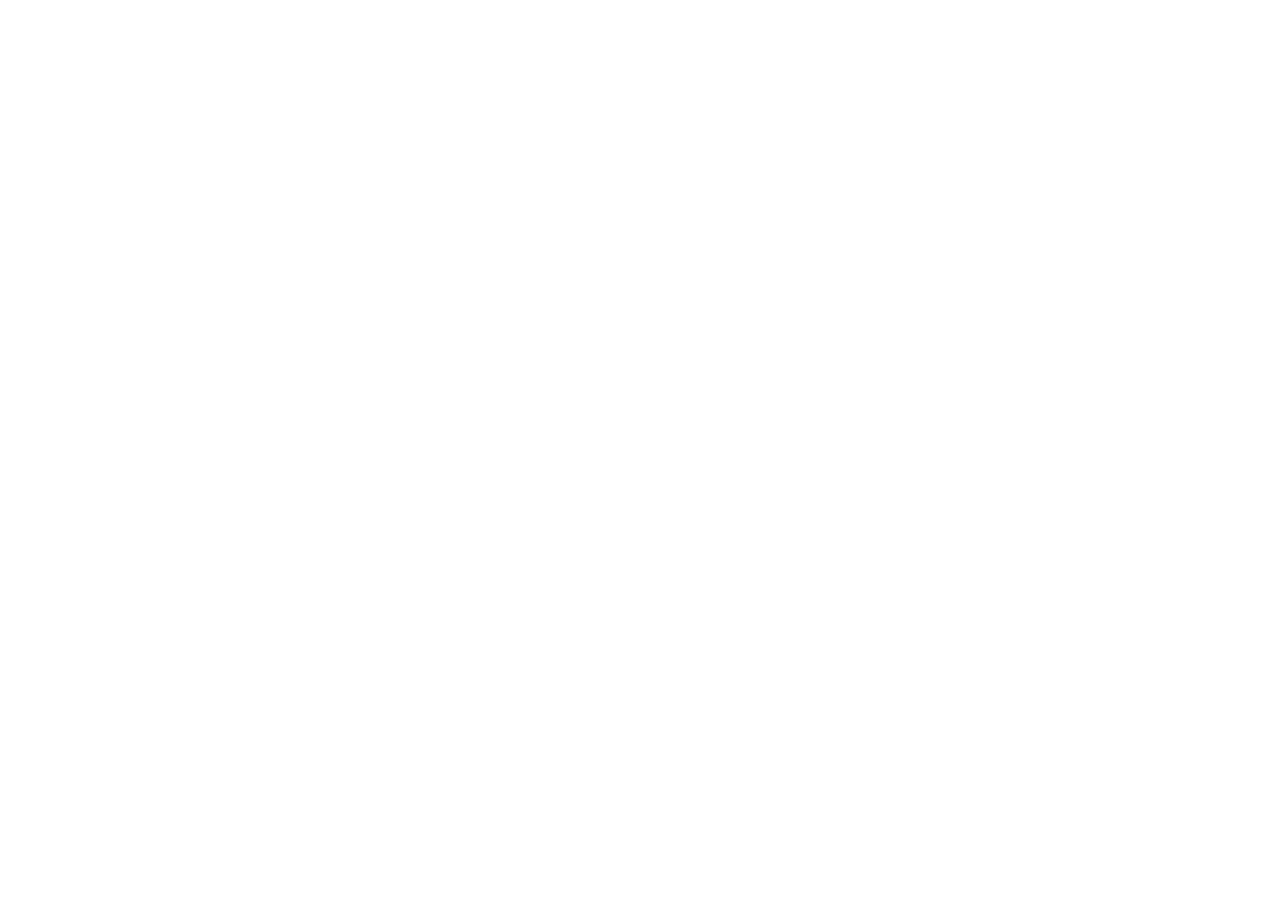
==== Jogos/detona/index.html @ 1187ba11 "update" ====
<!DOCTYPE html>
<html lang="pt-br">
<head>
    <!-- font -->
    <link rel="preconnect" href="https://fonts.googleapis.com">
    <link rel="preconnect" href="https://fonts.gstatic.com" crossorigin>
    <link href="https://fonts.googleapis.com/css2?family=Playfair+Display:wght@600&family=Press+Start+2P&family=Roboto:wght@100;300;500;700&display=swap" rel="stylesheet">

    <meta charset="UTF-8">
    <meta name="viewport" content="width=device-width, initial-scale=1.0">
    <!-- style -->
    <link rel="stylesheet" href="./src/styles/reset.css">
    <link rel="stylesheet" href="./src/styles/main.css">
    
    <title>Detona the game</title>
</head>
<body>

    <div class="container">
        <div class="menu">
            <div class="menu-time"></div>
            <div class="menu-score"></div>
            <div class="menu-lives"></div>
        </div>
        <div class="panel">

        </div>
    </div>

    <script defer src="./src/scripts/engine.js"></script>
</body>
</html>
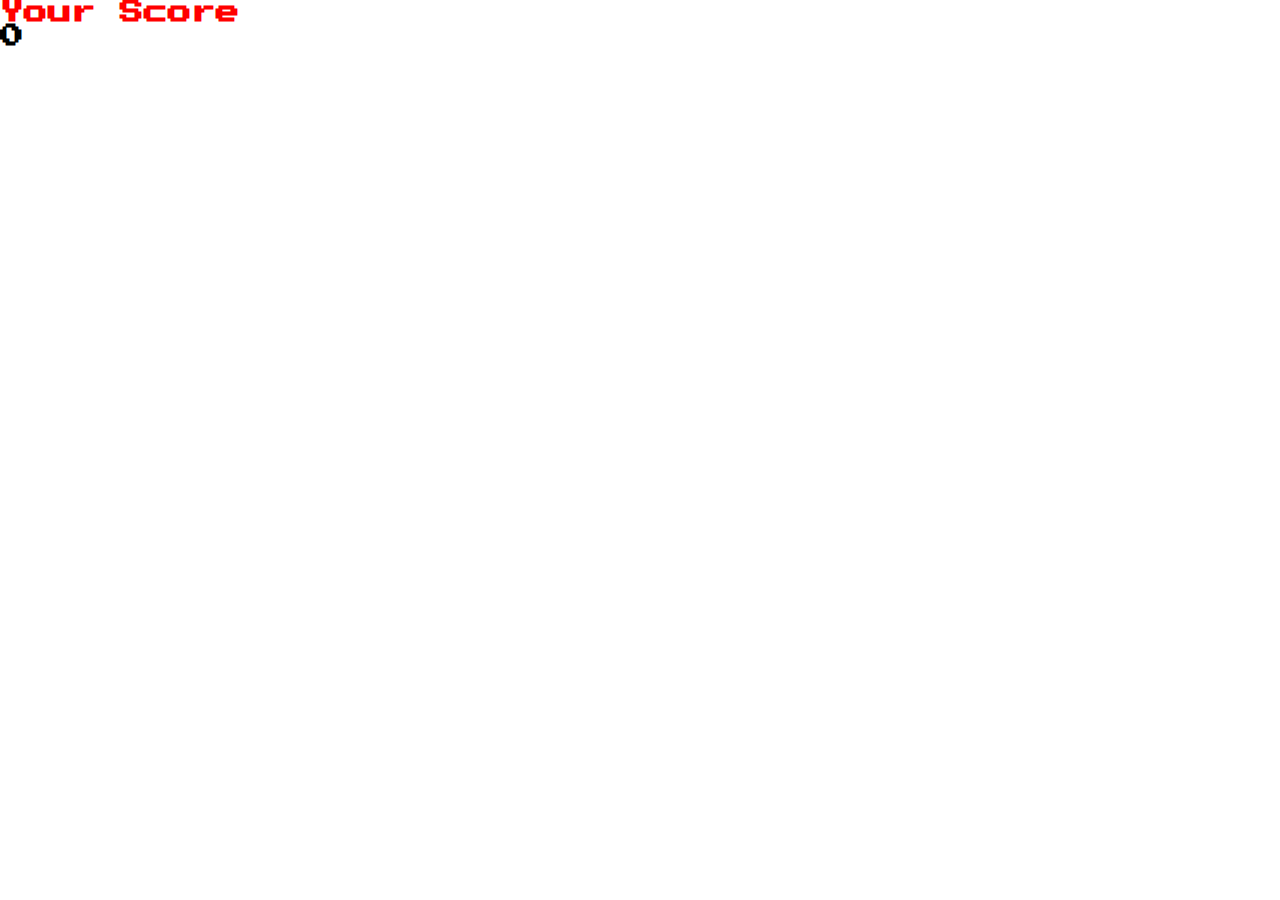
==== commit 92bc0c3e: "update" ====
--- a/Jogos/detona/index.html
+++ b/Jogos/detona/index.html
@@ -18,7 +18,10 @@
 
     <div class="container">
         <div class="menu">
-            <div class="menu-time"></div>
+            <div class="menu-time">
+                <h2 style="color:red;">Your Score</h2>
+                <h2>0</h2>
+            </div>
             <div class="menu-score"></div>
             <div class="menu-lives"></div>
         </div>
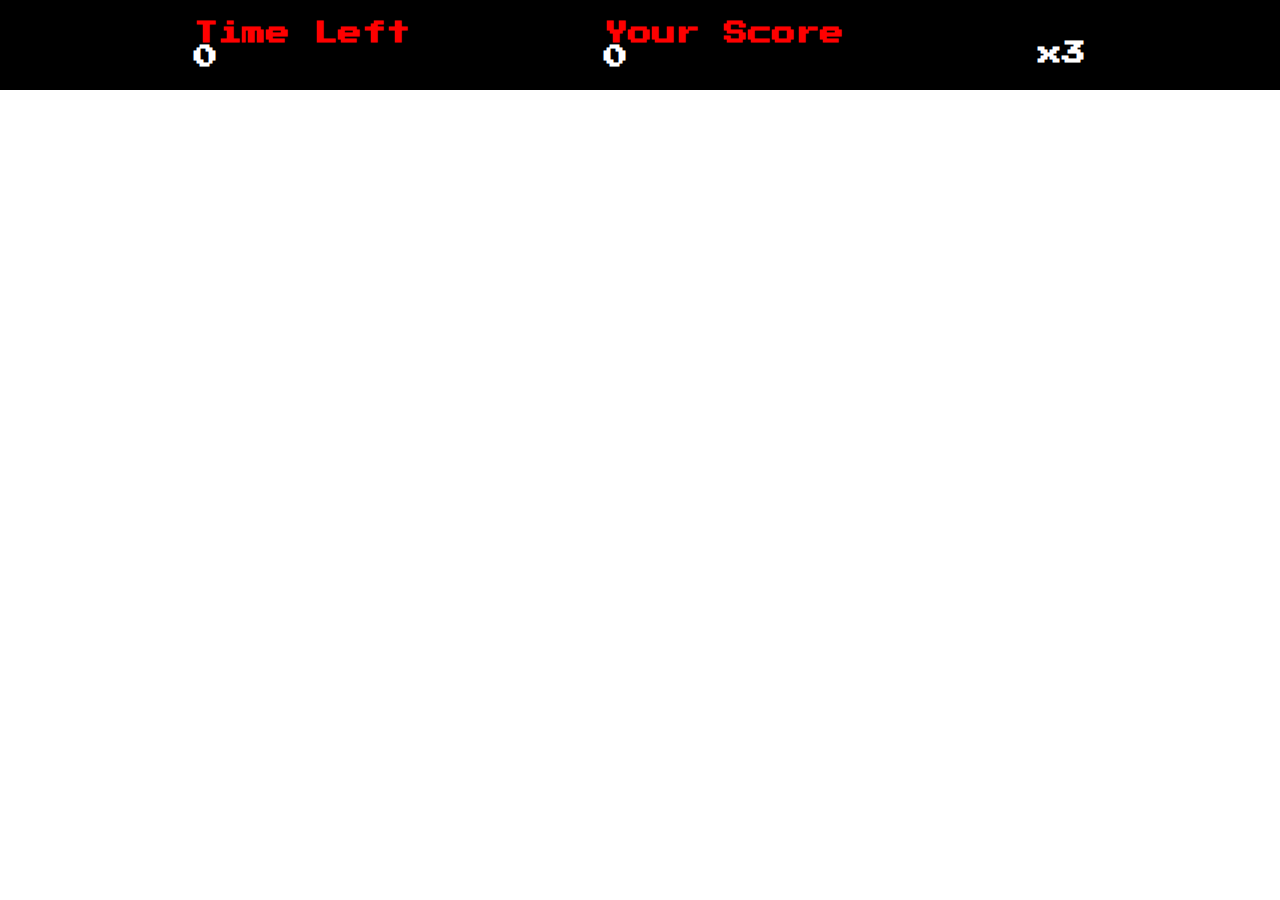
==== commit 85a13517: "update" ====
--- a/Jogos/detona/index.html
+++ b/Jogos/detona/index.html
@@ -19,11 +19,18 @@
     <div class="container">
         <div class="menu">
             <div class="menu-time">
-                <h2 style="color:red;">Your Score</h2>
+                <h2 style="color:red;">Time Left</h2>
                 <h2>0</h2>
             </div>
-            <div class="menu-score"></div>
-            <div class="menu-lives"></div>
+            <div class="menu-score">
+            <h2 style="color:red;">Your Score</h2>
+            <h2>0</h2>
+            </div>
+            <div class="menu-lives">
+                <img src=""/>
+                <h2>x3</h2>
+            </div>
+
         </div>
         <div class="panel">
 
--- a/Jogos/detona/src/styles/main.css
+++ b/Jogos/detona/src/styles/main.css
@@ -0,0 +1,14 @@
+.container {
+    display: flex;
+}
+
+.menu {
+    display: flex;
+    justify-content: space-evenly;
+    align-items: center;
+
+    height: 90px;
+    width: 100%;
+    background-color: #000000  ;
+    color : #ffffff;
+}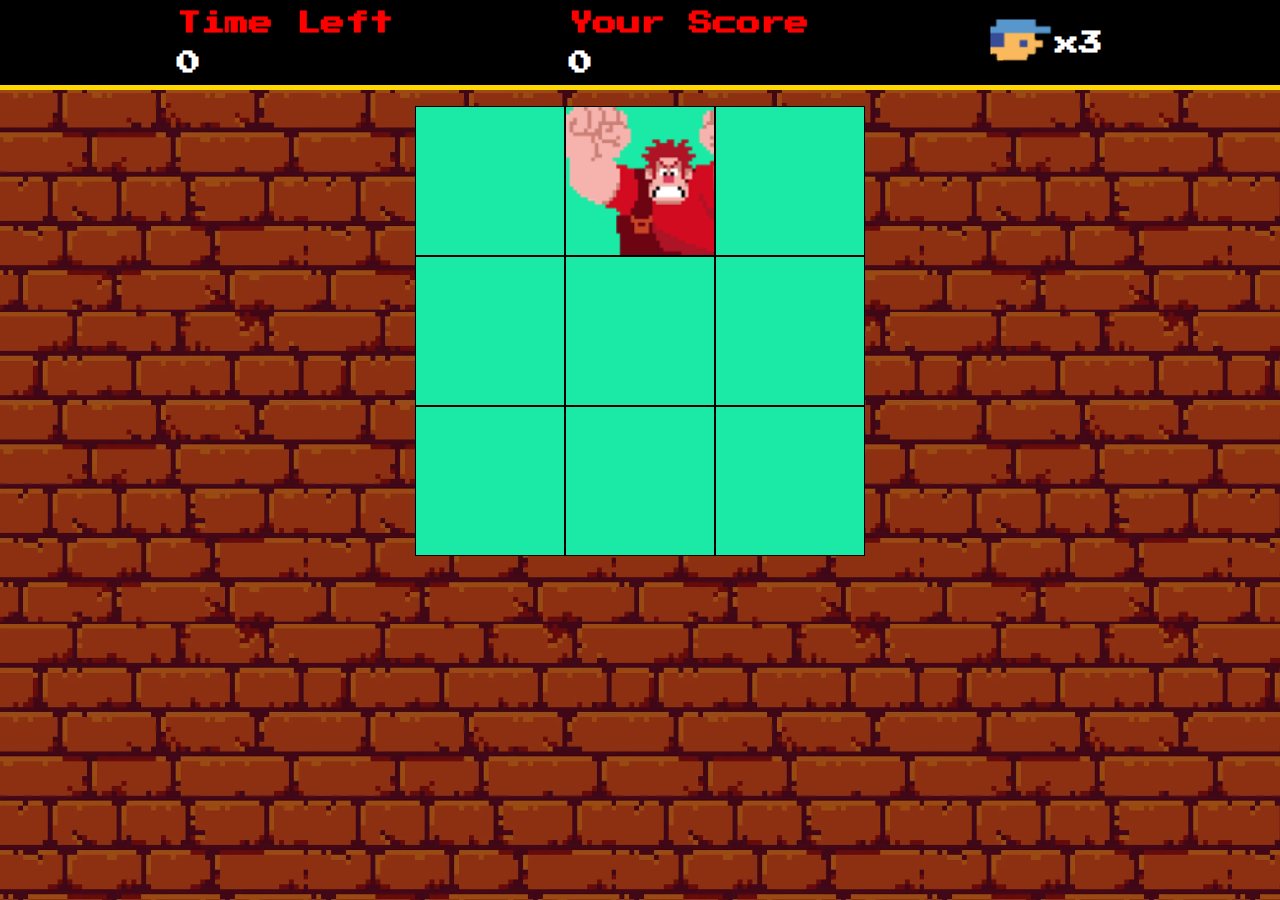
==== commit a79432b9: "Update" ====
--- a/Jogos/detona/index.html
+++ b/Jogos/detona/index.html
@@ -1,42 +1,63 @@
 <!DOCTYPE html>
 <html lang="pt-br">
+
 <head>
-    <!-- font -->
-    <link rel="preconnect" href="https://fonts.googleapis.com">
-    <link rel="preconnect" href="https://fonts.gstatic.com" crossorigin>
-    <link href="https://fonts.googleapis.com/css2?family=Playfair+Display:wght@600&family=Press+Start+2P&family=Roboto:wght@100;300;500;700&display=swap" rel="stylesheet">
 
-    <meta charset="UTF-8">
-    <meta name="viewport" content="width=device-width, initial-scale=1.0">
-    <!-- style -->
-    <link rel="stylesheet" href="./src/styles/reset.css">
-    <link rel="stylesheet" href="./src/styles/main.css">
-    
-    <title>Detona the game</title>
+  <!-- settings -->
+  <meta charset="UTF-8">
+  <meta name="viewport" content="width=device-width, initial-scale=1.0">
+  <title>Detona Ralph</title>
+
+  <!-- fonts -->
+  <link rel="preconnect" href="https://fonts.googleapis.com">
+  <link rel="preconnect" href="https://fonts.gstatic.com" crossorigin>
+  <link href="https://fonts.googleapis.com/css2?family=Bebas+Neue&family=Press+Start+2P&display=swap" rel="stylesheet">
+
+  <!-- styles -->
+  <link rel="stylesheet" href="./src/styles/reset.css">
+  <link rel="stylesheet" href="./src/styles/main.css">
 </head>
+
 <body>
 
-    <div class="container">
-        <div class="menu">
-            <div class="menu-time">
-                <h2 style="color:red;">Time Left</h2>
-                <h2>0</h2>
-            </div>
-            <div class="menu-score">
-            <h2 style="color:red;">Your Score</h2>
-            <h2>0</h2>
-            </div>
-            <div class="menu-lives">
-                <img src=""/>
-                <h2>x3</h2>
-            </div>
-
-        </div>
-        <div class="panel">
-
-        </div>
+  <div class="container">
+    <div class="menu">
+      <div class="menu-time">
+        <h2 style="color: red;">Time Left</h2>
+        <h2 id="time-left">0</h2>
+      </div>
+      <div class="menu-score">
+        <h2 style="color: red;">Your Score</h2>
+        <h2 id="score">0</h2>
+      </div>
+      <div class="menu-lives">
+        <img src="./src/images/player.png" alt="foto do jogador" height="60px" />
+        <h2>x3</h2>
+      </div>
     </div>
 
-    <script defer src="./src/scripts/engine.js"></script>
+    <div class="panel">
+      <div class="panel-row">
+        <div class="square " id="1"></div>
+        <div class="square" id="2"></div>
+        <div class="square" id="3"></div>
+      </div>
+
+      <div class="panel-row">
+        <div class="square enemy" id="4"></div>
+        <div class="square" id="5"></div>
+        <div class="square" id="6"></div>
+      </div>
+
+      <div class="panel-row">
+        <div class="square" id="7"></div>
+        <div class="square" id="8"></div>
+        <div class="square" id="9"></div>
+      </div>
+    </div>
+  </div>
+
+  <script defer src="./src/scripts/engine.js"></script>
 </body>
+
 </html>--- a/Jogos/detona/src/styles/main.css
+++ b/Jogos/detona/src/styles/main.css
@@ -1,14 +1,48 @@
 .container {
     display: flex;
-}
-
-.menu {
+    flex-direction: column;
+    height: 100vh;
+    background-image: url("../images/wall.png");
+  }
+  
+  .menu {
     display: flex;
     justify-content: space-evenly;
     align-items: center;
-
+  
     height: 90px;
     width: 100%;
-    background-color: #000000  ;
-    color : #ffffff;
-}+    background-color: #000000;
+    color: #ffffff;
+    border-bottom: 5px solid #ffd700;
+  }
+  
+  .panel {
+    margin-top: 1rem;
+    display: flex;
+    align-items: center;
+    justify-content: center;
+  }
+  
+  .square {
+    height: 150px;
+    width: 150px;
+    border: 1px solid #000000;
+    background-color: #1aeaa5;
+  }
+  
+  .enemy {
+    background-image: url("../images/ralph.png");
+    background-size: cover;
+  }
+  
+  .menu-lives {
+    display: flex;
+    align-items: center;
+    justify-content: center;
+  }
+  
+  .menu-time h2:nth-child(2),
+  .menu-score h2:nth-child(2) {
+    margin-top: 1rem;
+  }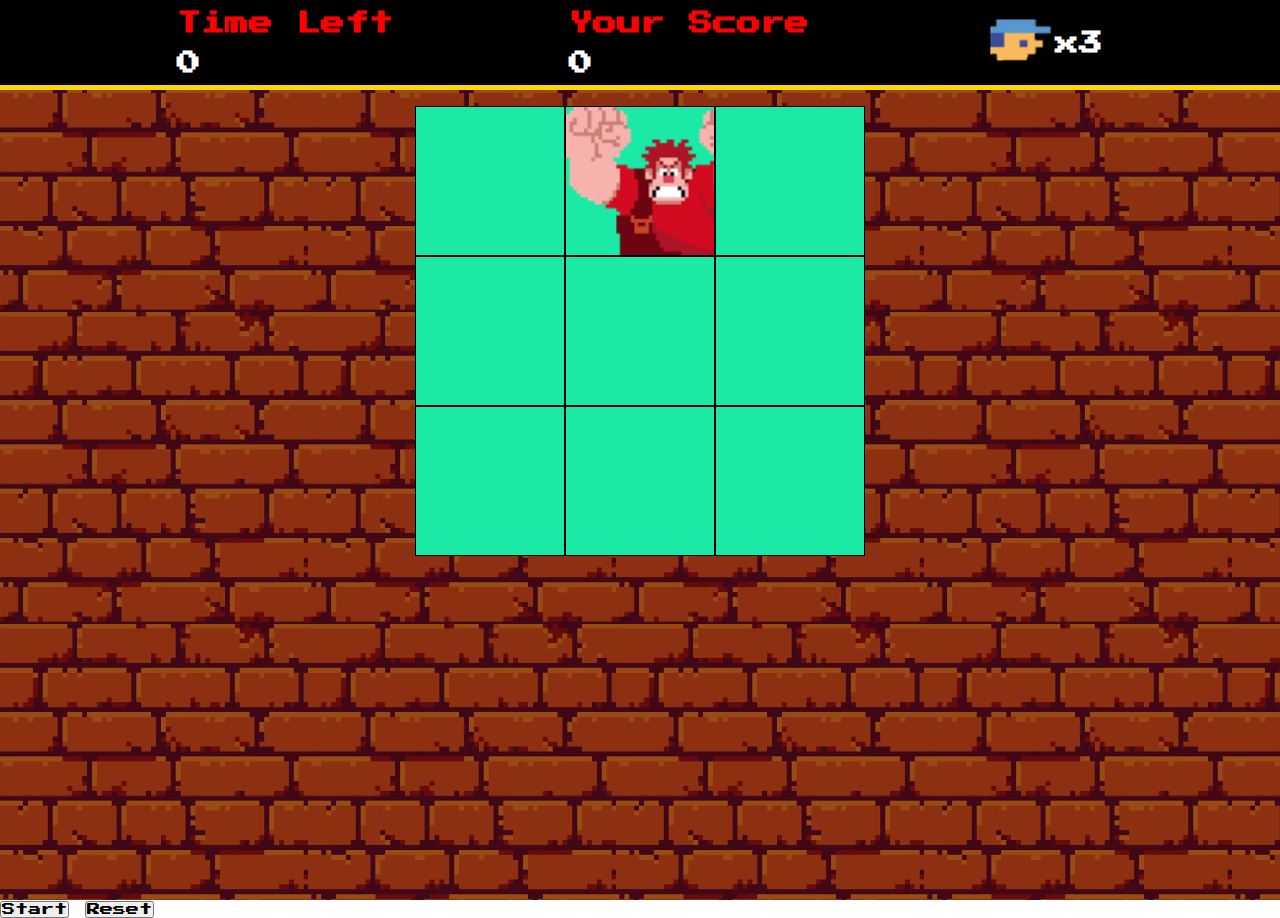
==== commit c8818224: "update" ====
--- a/Jogos/detona/index.html
+++ b/Jogos/detona/index.html
@@ -57,6 +57,9 @@
     </div>
   </div>
 
+  <button id="startButton">Start</button>
+  <button id="resetButton">Reset</button>
+
   <script defer src="./src/scripts/engine.js"></script>
 </body>
 
--- a/Jogos/detona/src/styles/main.css
+++ b/Jogos/detona/src/styles/main.css
@@ -30,6 +30,8 @@
     border: 1px solid #000000;
     background-color: #1aeaa5;
   }
+
+  
   
   .enemy {
     background-image: url("../images/ralph.png");
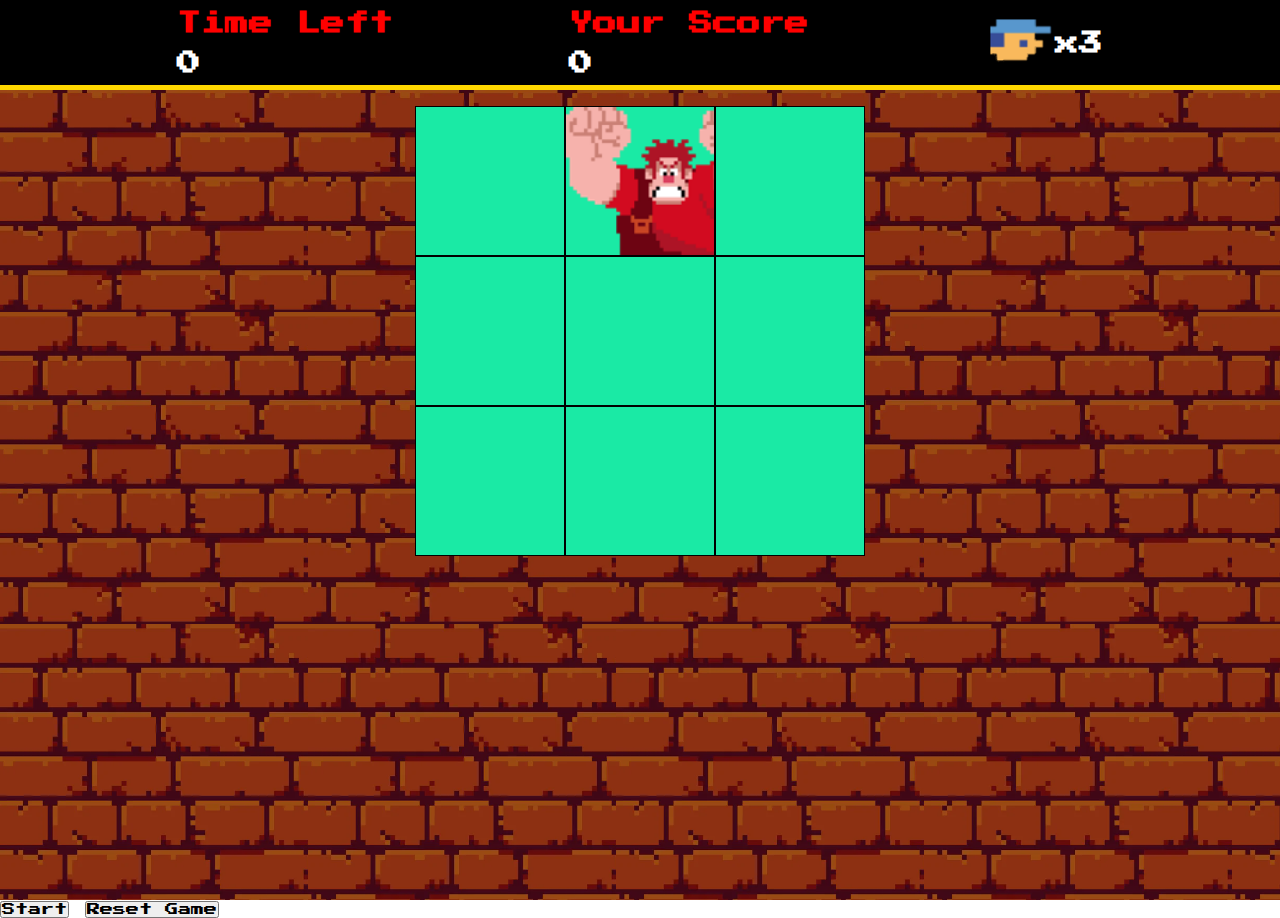
==== commit 6384ec77: "update" ====
--- a/Jogos/detona/index.html
+++ b/Jogos/detona/index.html
@@ -58,7 +58,7 @@
   </div>
 
   <button id="startButton">Start</button>
-  <button id="resetButton">Reset</button>
+  <button class="reset" oneclick="window.location.reload()">Reset Game</button>
 
   <script defer src="./src/scripts/engine.js"></script>
 </body>
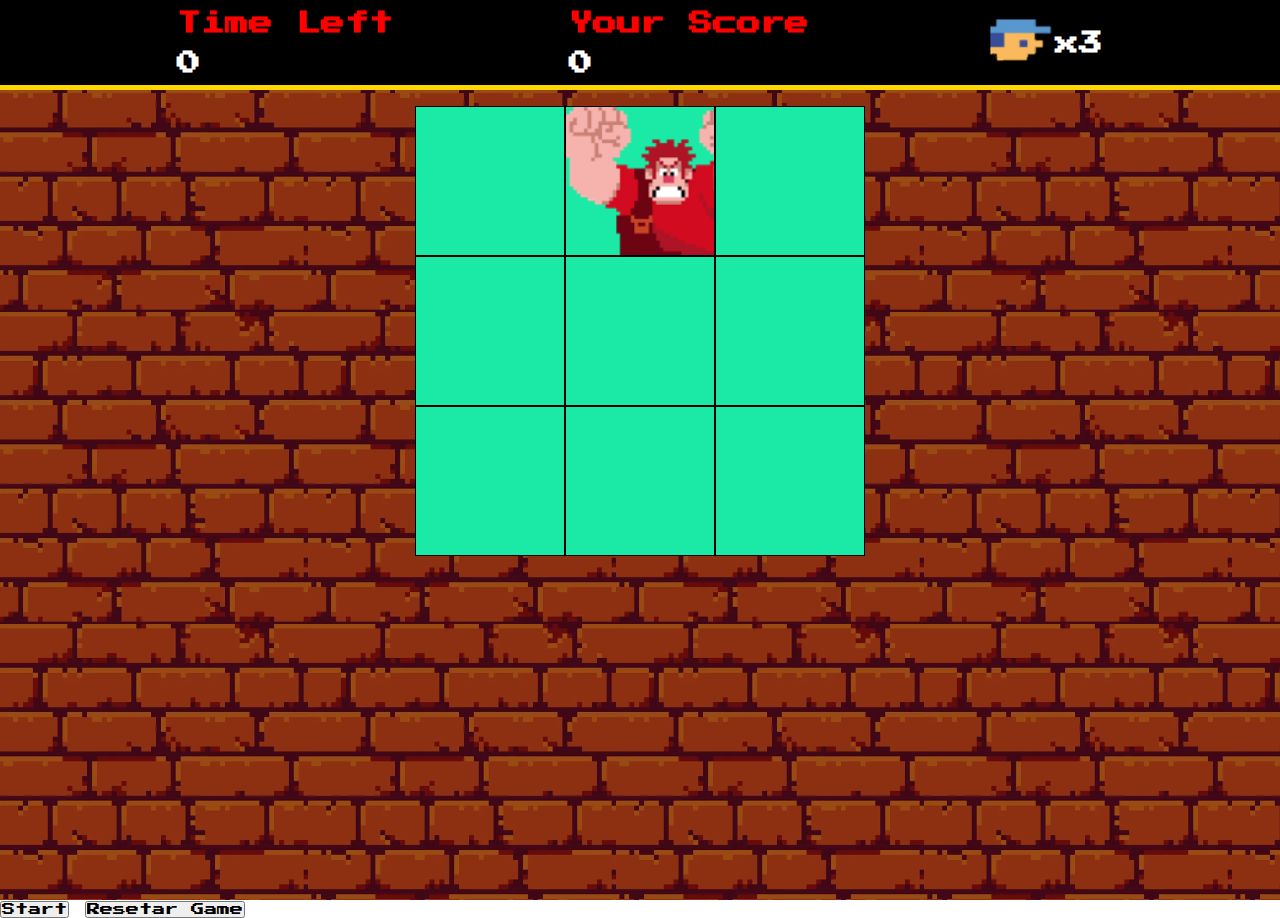
==== commit c32b9bf6: "update" ====
--- a/Jogos/detona/index.html
+++ b/Jogos/detona/index.html
@@ -58,7 +58,7 @@
   </div>
 
   <button id="startButton">Start</button>
-  <button class="reset" oneclick="window.location.reload()">Reset Game</button>
+  <input type="button" value="Resetar Game" onClick="window.location.reload()"> 
 
   <script defer src="./src/scripts/engine.js"></script>
 </body>
